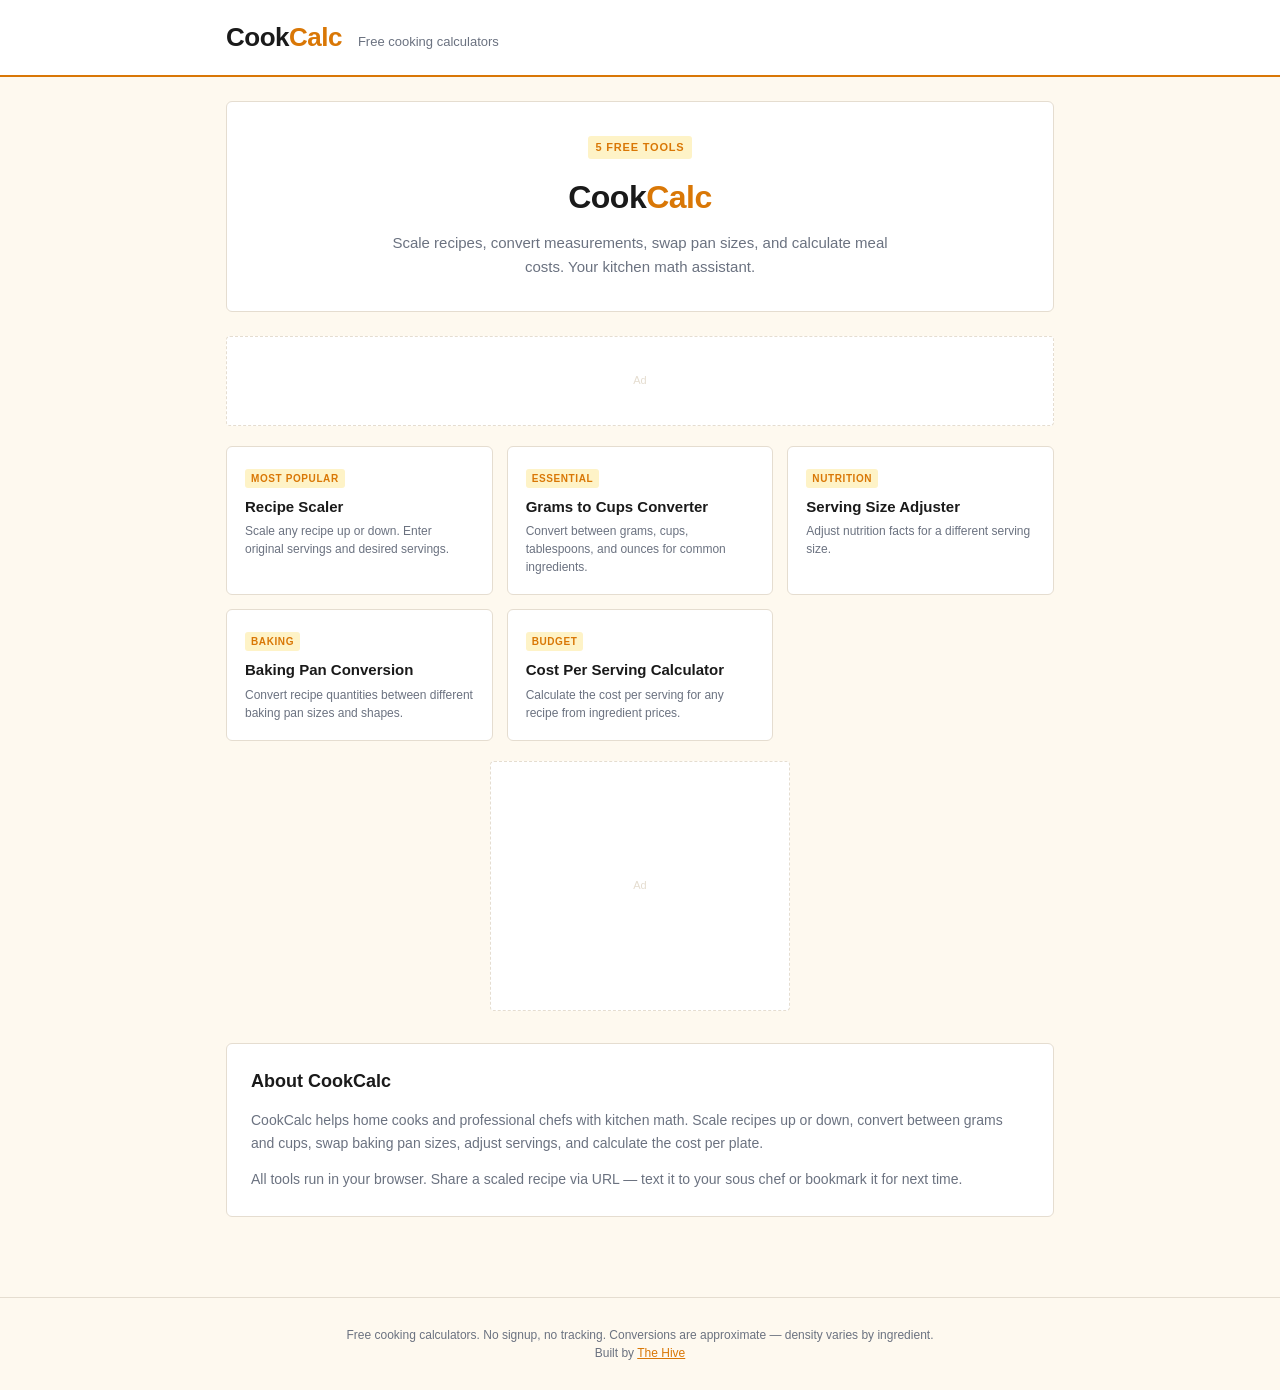
==== index.html @ 799cf70a "CookCalc — Free cooking calculators: recipe scaler, grams to cups, serving adjuster, pan conversion," ====
<!DOCTYPE html>
<html lang="en">
<head>
<meta charset="UTF-8">
<meta name="viewport" content="width=device-width, initial-scale=1.0">
<title>CookCalc — Free Cooking & Recipe Calculators</title>
<meta name="description" content="Free cooking calculators: recipe scaler, grams to cups, serving adjuster, baking pan conversion, and cost per serving. No signup. Instant results.">
<meta property="og:title" content="CookCalc — Free Cooking & Recipe Calculators">
<meta property="og:description" content="Free cooking calculators: recipe scaler, grams to cups, serving adjuster, baking pan conversion, and cost per serving. No signup. Instant results.">
<meta name="robots" content="index, follow">
<link rel="canonical" href="https://thehivemakes.github.io/hive-cook-calc/">
<!-- ADSENSE PLACEHOLDER -->
<!-- <script async src="https://pagead2.googlesyndication.com/pagead/js/adsbygoogle.js?client=ca-pub-XXXXXXXXXXXXXXXX" crossorigin="anonymous"></script> -->
<link rel="stylesheet" href="style.css">
<script type="application/ld+json">
{
  "@context": "https://schema.org",
  "@type": "WebSite",
  "name": "CookCalc",
  "url": "https://thehivemakes.github.io/hive-cook-calc/",
  "description": "Free cooking calculators: recipe scaler, grams to cups, serving adjuster, baking pan conversion, and cost per serving. No signup. Instant results."
}
</script>
</head>
<body>
<header>
  <div class="header-inner">
    <div class="logo">Cook<span>Calc</span></div>
    <div class="tagline">Free cooking calculators</div>
  </div>
</header>
<main>
  <div class="hero">
    <div class="badge">5 Free Tools</div>
    <h1>Cook<span>Calc</span></h1>
    <p>Scale recipes, convert measurements, swap pan sizes, and calculate meal costs. Your kitchen math assistant.</p>
  </div>
  <div class="ad-leaderboard" id="ad-top">Ad</div>
  <div class="tools-grid">
    <a href="recipe-scaler.html" class="tool-card">
      <div class="tool-card-tag">Most popular</div>
      <h3>Recipe Scaler</h3>
      <p>Scale any recipe up or down. Enter original servings and desired servings.</p>
    </a>
    <a href="grams-to-cups.html" class="tool-card">
      <div class="tool-card-tag">Essential</div>
      <h3>Grams to Cups Converter</h3>
      <p>Convert between grams, cups, tablespoons, and ounces for common ingredients.</p>
    </a>
    <a href="serving-adjuster.html" class="tool-card">
      <div class="tool-card-tag">Nutrition</div>
      <h3>Serving Size Adjuster</h3>
      <p>Adjust nutrition facts for a different serving size.</p>
    </a>
    <a href="pan-conversion.html" class="tool-card">
      <div class="tool-card-tag">Baking</div>
      <h3>Baking Pan Conversion</h3>
      <p>Convert recipe quantities between different baking pan sizes and shapes.</p>
    </a>
    <a href="cost-per-serving.html" class="tool-card">
      <div class="tool-card-tag">Budget</div>
      <h3>Cost Per Serving Calculator</h3>
      <p>Calculate the cost per serving for any recipe from ingredient prices.</p>
    </a>
  </div>
  <div class="ad-rectangle" id="ad-mid">Ad</div>
  <div class="seo-section">
    <h2>About CookCalc</h2>
    <p>CookCalc helps home cooks and professional chefs with kitchen math. Scale recipes up or down, convert between grams and cups, swap baking pan sizes, adjust servings, and calculate the cost per plate.</p><p>All tools run in your browser. Share a scaled recipe via URL — text it to your sous chef or bookmark it for next time.</p>
  </div>
</main>
<footer>
  Free cooking calculators. No signup, no tracking. Conversions are approximate — density varies by ingredient.
  <br>Built by <a href="https://thehivemakes.github.io/" style="color:var(--accent)">The Hive</a>
</footer>
</body>
</html>
---- style.css ----
/* CookCalc — shared stylesheet */
/* Colors: warm white + amber kitchen */

*, *::before, *::after { box-sizing: border-box; margin: 0; padding: 0; }

:root {
  --bg:        #fef9ef;
  --card-bg:   #ffffff;
  --accent:    #d97706;
  --text:      #1a1a1a;
  --muted:     #6b7280;
  --border:    #e5ddd0;
  --input-bg:  #fefaf3;
  --result-bg: #fffbeb;
  --result-fg: #d97706;
  --tag-bg:    #fef3c7;
}

body {
  font-family: -apple-system, BlinkMacSystemFont, "Segoe UI", Roboto, sans-serif;
  background: var(--bg); color: var(--text); line-height: 1.5; min-height: 100vh;
}
header { background: var(--card-bg); border-bottom: 2px solid var(--accent); padding: 18px 0; }
.header-inner {
  max-width: 860px; margin: 0 auto; padding: 0 16px;
  display: flex; align-items: baseline; gap: 16px;
}
.logo { font-size: 26px; font-weight: 800; letter-spacing: -0.5px; color: var(--text); }
.logo span { color: var(--accent); }
.tagline { font-size: 13px; color: var(--muted); }
nav { background: var(--card-bg); border-bottom: 1px solid var(--border); padding: 8px 0; }
.nav-inner {
  max-width: 860px; margin: 0 auto; padding: 0 16px;
  display: flex; gap: 8px; align-items: center; font-size: 12px; color: var(--muted);
}
.nav-inner a { color: var(--muted); text-decoration: none; }
.nav-inner a:hover { color: var(--accent); }
.nav-inner .sep { color: var(--border); }
main { max-width: 860px; margin: 0 auto; padding: 24px 16px 48px; }
.card {
  background: var(--card-bg); border: 1px solid var(--border); border-radius: 6px;
  padding: 24px; margin-bottom: 20px;
}
.card h1 { font-size: 22px; font-weight: 700; margin-bottom: 6px; letter-spacing: -0.3px; }
.card .subtitle { font-size: 13px; color: var(--muted); margin-bottom: 20px; }
.form-grid {
  display: grid; grid-template-columns: repeat(auto-fill, minmax(200px, 1fr));
  gap: 14px; margin-bottom: 16px;
}
.field { display: flex; flex-direction: column; gap: 5px; }
.field label {
  font-size: 11px; font-weight: 600; text-transform: uppercase;
  letter-spacing: 0.6px; color: var(--muted);
}
.field input, .field select {
  background: var(--input-bg); border: 1px solid var(--border); border-radius: 4px;
  color: var(--text); font-size: 15px; padding: 9px 11px; width: 100%;
  transition: border-color 0.15s;
}
.field input:focus, .field select:focus { outline: none; border-color: var(--accent); }
.field select option { background: var(--input-bg); }
.radio-group { display: flex; gap: 12px; margin-bottom: 16px; flex-wrap: wrap; }
.radio-group label {
  display: flex; align-items: center; gap: 6px; font-size: 13px; color: var(--text);
  cursor: pointer; padding: 6px 12px; border: 1px solid var(--border);
  border-radius: 4px; transition: border-color 0.15s;
}
.radio-group input[type="radio"] { accent-color: var(--accent); }
.radio-group label:has(input:checked) { border-color: var(--accent); background: var(--tag-bg); }
.btn {
  display: inline-block; padding: 10px 22px; font-size: 14px; font-weight: 600;
  border: none; border-radius: 4px; cursor: pointer; transition: background 0.15s;
  text-decoration: none;
}
.btn-primary { background: var(--accent); color: #fff; }
.btn-primary:hover { opacity: 0.85; }
.btn-ghost { background: transparent; border: 1px solid var(--border); color: var(--muted); }
.btn-ghost:hover { border-color: var(--accent); color: var(--text); }
.result {
  background: var(--result-bg); border: 1px solid var(--border); border-radius: 4px;
  padding: 16px 20px; margin-top: 16px; display: none;
}
.result.visible { display: block; }
.result-row {
  display: flex; justify-content: space-between; align-items: baseline;
  padding: 5px 0; border-bottom: 1px solid var(--border); gap: 12px;
}
.result-row:last-child { border-bottom: none; }
.result-label { font-size: 12px; color: var(--muted); flex-shrink: 0; }
.result-value { font-size: 16px; font-weight: 700; color: var(--result-fg); text-align: right; }
.result-note {
  font-size: 12px; color: var(--muted); margin-top: 10px; line-height: 1.6;
  padding-top: 10px; border-top: 1px solid var(--border);
}
.ref-table { width: 100%; border-collapse: collapse; font-size: 13px; margin-top: 6px; }
.ref-table th {
  font-size: 11px; font-weight: 600; text-transform: uppercase; letter-spacing: 0.5px;
  color: var(--muted); text-align: left; padding: 6px 8px; border-bottom: 1px solid var(--border);
}
.ref-table td { padding: 6px 8px; border-bottom: 1px solid var(--border); color: var(--text); }
.ref-table tr:last-child td { border-bottom: none; }
.ref-table tr.highlight td { color: var(--accent); font-weight: 600; }
.ad-leaderboard {
  width: 100%; height: 90px; background: var(--card-bg); border: 1px dashed var(--border);
  border-radius: 4px; display: flex; align-items: center; justify-content: center;
  font-size: 11px; color: var(--border); margin: 16px 0;
}
.ad-rectangle {
  width: 300px; height: 250px; background: var(--card-bg); border: 1px dashed var(--border);
  border-radius: 4px; display: flex; align-items: center; justify-content: center;
  font-size: 11px; color: var(--border); margin: 16px auto;
}
.tools-grid {
  display: grid; grid-template-columns: repeat(auto-fill, minmax(220px, 1fr));
  gap: 14px; margin: 20px 0;
}
.tool-card {
  background: var(--card-bg); border: 1px solid var(--border); border-radius: 6px;
  padding: 18px; text-decoration: none; color: var(--text);
  transition: border-color 0.15s, transform 0.15s; display: block;
}
.tool-card:hover { border-color: var(--accent); transform: translateY(-2px); }
.tool-card h3 { font-size: 15px; font-weight: 700; margin-bottom: 4px; }
.tool-card p { font-size: 12px; color: var(--muted); }
.tool-card-tag {
  display: inline-block; background: var(--tag-bg); color: var(--accent);
  font-size: 10px; font-weight: 700; text-transform: uppercase; letter-spacing: 0.6px;
  padding: 2px 6px; border-radius: 3px; margin-bottom: 8px;
}
.hero {
  background: var(--card-bg); border: 1px solid var(--border); border-radius: 6px;
  padding: 32px 24px; margin-bottom: 24px; text-align: center;
}
.hero h1 { font-size: 32px; font-weight: 800; letter-spacing: -0.5px; margin-bottom: 10px; }
.hero h1 span { color: var(--accent); }
.hero p { font-size: 15px; color: var(--muted); max-width: 520px; margin: 0 auto; line-height: 1.6; }
.badge {
  display: inline-block; background: var(--tag-bg); color: var(--accent);
  font-size: 11px; font-weight: 700; text-transform: uppercase; letter-spacing: 0.8px;
  padding: 3px 8px; border-radius: 3px; margin-bottom: 14px;
}
.seo-section {
  background: var(--card-bg); border: 1px solid var(--border); border-radius: 6px;
  padding: 24px; margin-top: 32px;
}
.seo-section h2 { font-size: 18px; font-weight: 700; margin-bottom: 14px; }
.seo-section p { font-size: 14px; color: var(--muted); margin-bottom: 12px; line-height: 1.7; }
.seo-section p:last-child { margin-bottom: 0; }
footer {
  text-align: center; padding: 28px 16px; font-size: 12px; color: var(--muted);
  border-top: 1px solid var(--border); margin-top: 32px;
}
@media (max-width: 600px) {
  .form-grid { grid-template-columns: 1fr 1fr; }
  .tools-grid { grid-template-columns: 1fr 1fr; }
  .header-inner { flex-direction: column; gap: 4px; }
  .result-row { flex-direction: column; gap: 2px; }
  .result-value { text-align: left; }
}
@media (max-width: 400px) {
  .form-grid { grid-template-columns: 1fr; }
  .tools-grid { grid-template-columns: 1fr; }
}
@media print {
  header, nav, footer, .ad-leaderboard, .ad-rectangle, .btn { display: none; }
  .result { display: block !important; border: 1px solid #000; }
  body { background: #fff; color: #000; }
}
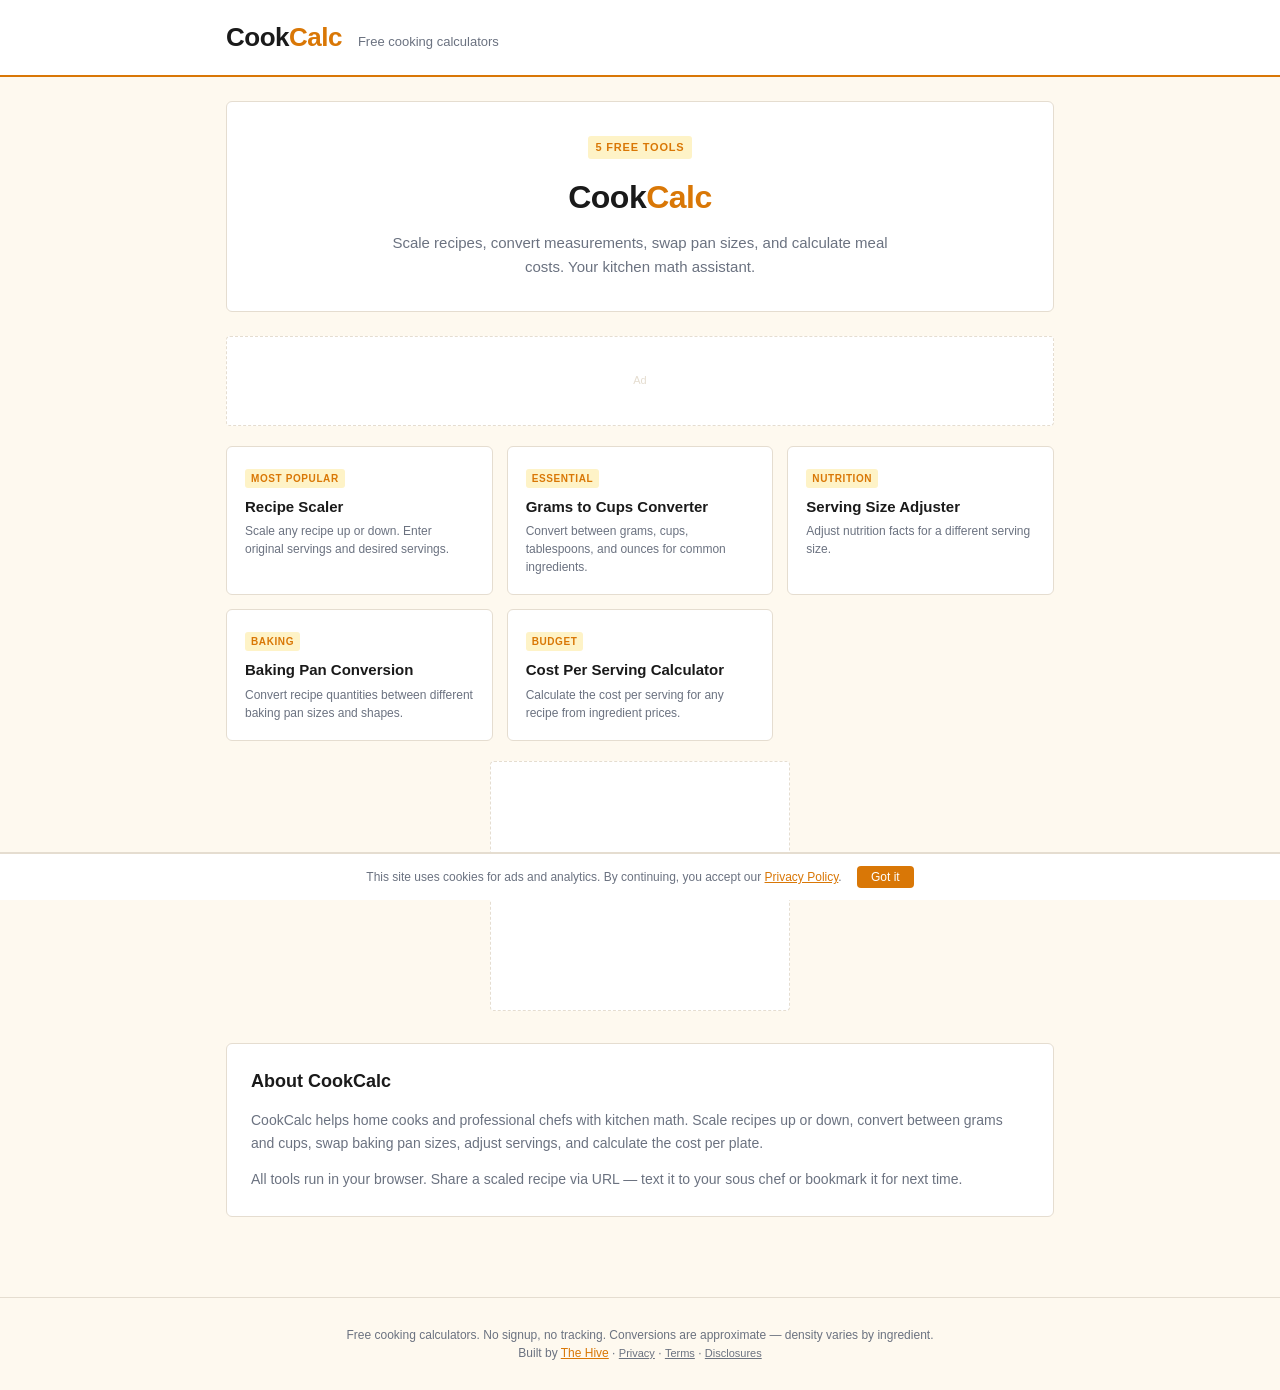
==== commit 208a1835: "Legal compliance: affiliate disclosure, cookie consent, legal footer links" ====
--- a/index.html
+++ b/index.html
@@ -71,7 +71,9 @@
 </main>
 <footer>
   Free cooking calculators. No signup, no tracking. Conversions are approximate — density varies by ingredient.
-  <br>Built by <a href="https://thehivemakes.github.io/" style="color:var(--accent)">The Hive</a>
+  <br>Built by <a href="https://thehivemakes.com" style="color:var(--accent)">The Hive</a> · <a href="https://thehivemakes.com/privacy.html" style="color:var(--muted);font-size:11px;">Privacy</a> · <a href="https://thehivemakes.com/terms.html" style="color:var(--muted);font-size:11px;">Terms</a> · <a href="https://thehivemakes.com/disclosures.html" style="color:var(--muted);font-size:11px;">Disclosures</a>
 </footer>
+<div id="cookie-banner" style="display:none;position:fixed;bottom:0;left:0;right:0;background:var(--card-bg);border-top:2px solid var(--border);padding:12px 16px;font-size:12px;color:var(--muted);text-align:center;z-index:9999;">This site uses cookies for ads and analytics. By continuing, you accept our <a href="https://thehivemakes.com/privacy.html" style="color:var(--accent)">Privacy Policy</a>. <button onclick="document.getElementById('cookie-banner').style.display='none';localStorage.setItem('cookie-ok','1');" style="margin-left:12px;padding:4px 14px;background:var(--accent);color:#fff;border:none;border-radius:4px;cursor:pointer;font-size:12px;">Got it</button></div>
+<script>if(!localStorage.getItem('cookie-ok'))document.getElementById('cookie-banner').style.display='block';</script>
 </body>
 </html>
--- a/style.css
+++ b/style.css
@@ -146,6 +146,24 @@
 .seo-section h2 { font-size: 18px; font-weight: 700; margin-bottom: 14px; }
 .seo-section p { font-size: 14px; color: var(--muted); margin-bottom: 12px; line-height: 1.7; }
 .seo-section p:last-child { margin-bottom: 0; }
+.email-capture {
+  background: var(--card-bg); border: 2px dashed var(--border); border-radius: 6px;
+  padding: 24px; margin-top: 20px; text-align: center;
+}
+.email-capture h2 { font-size: 16px; font-weight: 700; margin-bottom: 6px; }
+.email-capture > p { font-size: 13px; color: var(--muted); margin-bottom: 14px; }
+.capture-form {
+  display: flex; gap: 8px; max-width: 400px; margin: 0 auto;
+}
+.capture-form input[type="email"] {
+  flex: 1; background: var(--input-bg); border: 1px solid var(--border); border-radius: 4px;
+  color: var(--text); font-size: 14px; padding: 9px 11px;
+}
+.capture-form input[type="email"]:focus { outline: none; border-color: var(--accent); }
+.capture-note { font-size: 11px; color: var(--muted); margin-top: 10px; }
+@media (max-width: 480px) {
+  .capture-form { flex-direction: column; }
+}
 footer {
   text-align: center; padding: 28px 16px; font-size: 12px; color: var(--muted);
   border-top: 1px solid var(--border); margin-top: 32px;
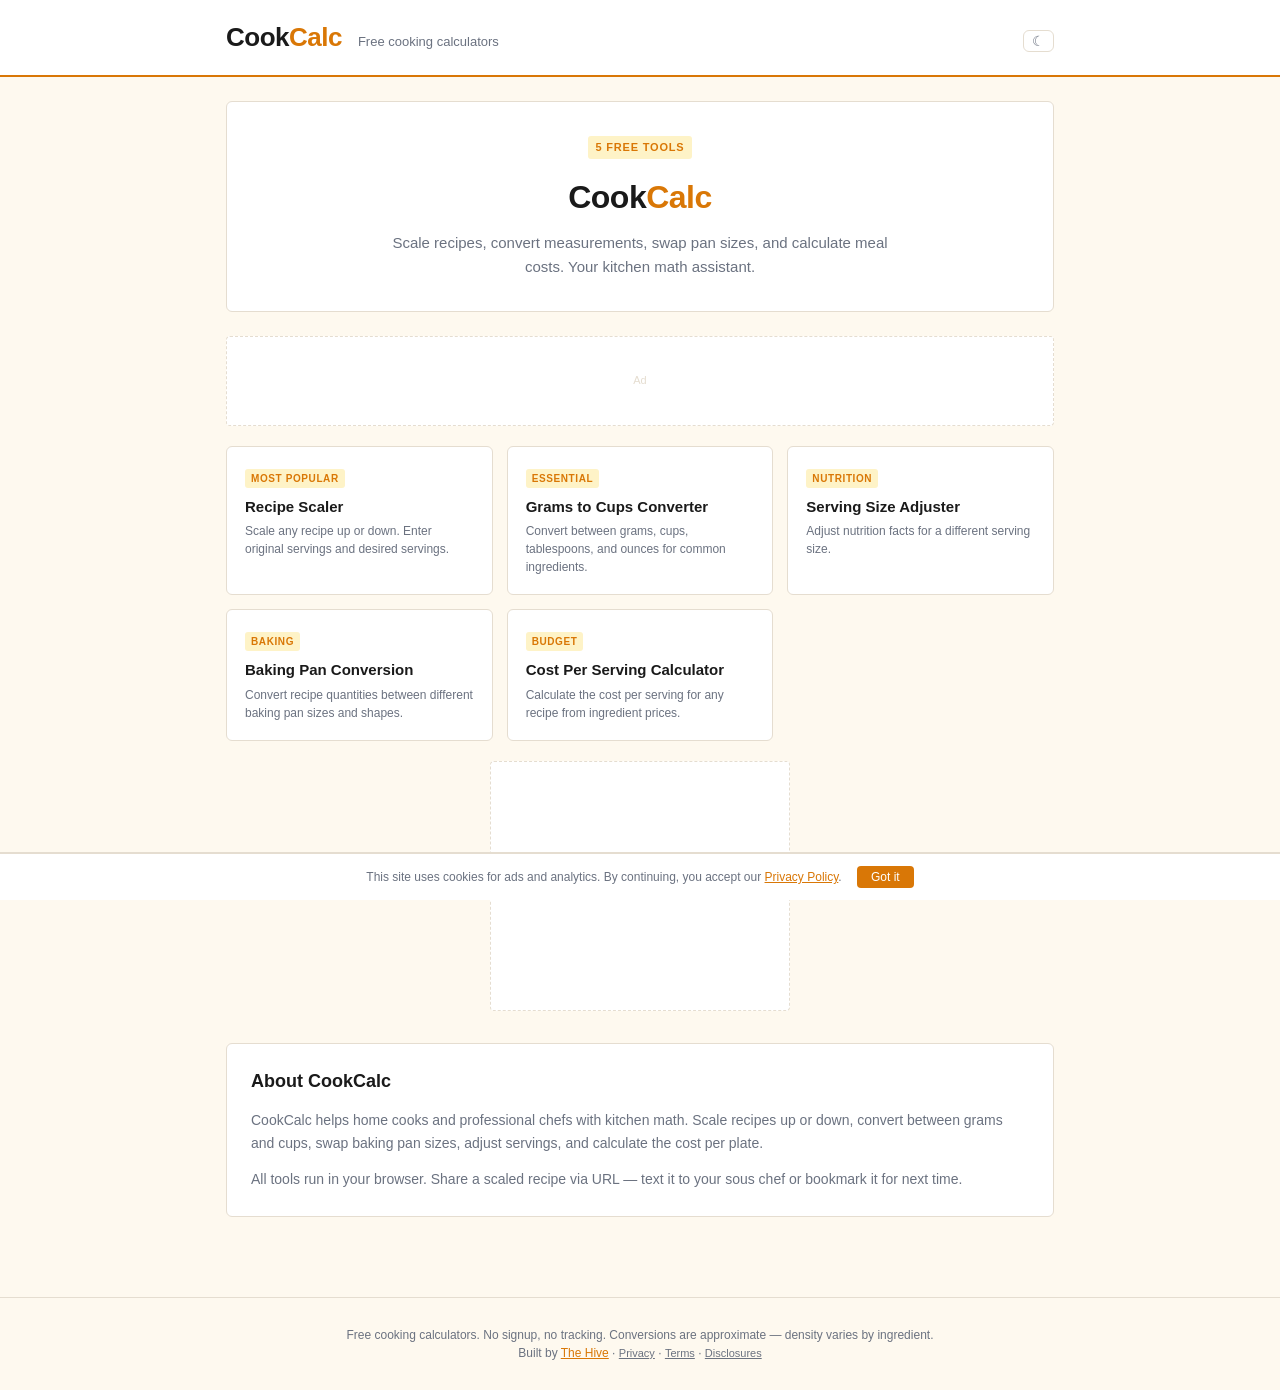
==== commit 3db50446: "Dark mode default + theme toggle + smooth transitions" ====
--- a/index.html
+++ b/index.html
@@ -26,7 +26,7 @@
 <header>
   <div class="header-inner">
     <div class="logo">Cook<span>Calc</span></div>
-    <div class="tagline">Free cooking calculators</div>
+    <div class="tagline">Free cooking calculators</div><button onclick="toggleTheme()" style="background:none;border:1px solid var(--border);border-radius:6px;padding:2px 8px;color:var(--muted);cursor:pointer;font-size:14px;margin-left:auto;" aria-label="Toggle dark mode">&#9790;</button>
   </div>
 </header>
 <main>
--- a/style.css
+++ b/style.css
@@ -3,7 +3,7 @@
 
 *, *::before, *::after { box-sizing: border-box; margin: 0; padding: 0; }
 
-:root {
+:root, [data-theme="light"] {
   --bg:        #fef9ef;
   --card-bg:   #ffffff;
   --accent:    #d97706;
@@ -15,10 +15,23 @@
   --result-fg: #d97706;
   --tag-bg:    #fef3c7;
 }
+[data-theme="dark"] {
+  --bg:        #141414;
+  --card-bg:   #1e1e1e;
+  --accent:    #d97706;
+  --text:      #e5e5e5;
+  --muted:     #8b8b8b;
+  --border:    #333333;
+  --input-bg:  #1a1a1a;
+  --result-bg: #1a1a1a;
+  --result-fg: #d97706;
+  --tag-bg:    #2a2a2a;
+}
 
 body {
   font-family: -apple-system, BlinkMacSystemFont, "Segoe UI", Roboto, sans-serif;
   background: var(--bg); color: var(--text); line-height: 1.5; min-height: 100vh;
+  transition: background-color 0.3s, color 0.3s;
 }
 header { background: var(--card-bg); border-bottom: 2px solid var(--accent); padding: 18px 0; }
 .header-inner {
